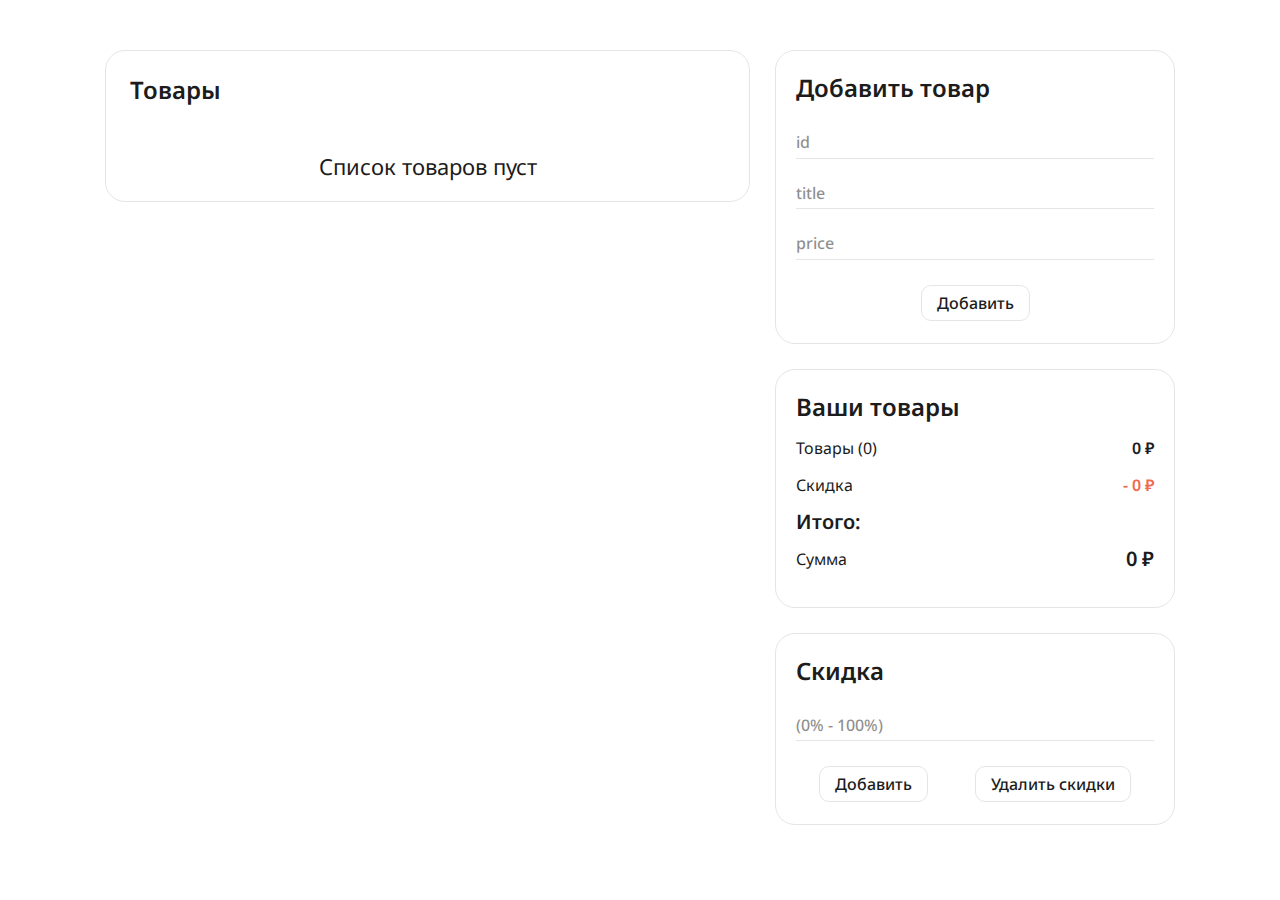
==== products/index.html @ 0fb4f844 "-" ====
<!DOCTYPE html>
<html lang="ru">

<head>
    <meta charset="UTF-8">
    <meta http-equiv="X-UA-Compatible" content="IE=edge">
    <meta name="viewport" content="width=device-width, initial-scale=1.0">
    <meta name="description" content="">
    <meta name="Keywords" content="">
    
    <link rel="stylesheet" href="../css/style.css">
    <title>Корзина</title>
</head>

<body>
    
    <main>
        <div class="container">
            <section class="products">
                <div class="products__main">
                    <div class="products__cart-block">
                        <div class="cart-block__header">
                            <h1 class="cart-block__title">Товары</h1>
                        </div>
                        <div class="cart-block__cart-items">
                            <ul class="cart-items__list"> </ul>
                        </div>
                        <p class="cart-block__message disable">
                            Список товаров пуст
                        </p>
                    </div>
                </div>
                <aside class="products__aside">
                    <div class="products__form-block">
                        <form class="form-product form">
                            <h1 class="form__title">Добавить товар</h1>
                            <div class="form__item">
                                <input class="form__item-input input-product" placeholder="id" id="input-id">
                                <label class="form__item-label">id</label>
                            </div>
                            <div class="form__item">
                                <input class="form__item-input input-product " placeholder="title" id="input-title">
                                <label class="form__item-label">title</label>
                            </div>
                            <div class="form__item">
                                <input class="form__item-input input-product" placeholder="price" id="input-price">
                                <label class="form__item-label">price</label>
                            </div>
                            <div class="form__error error-product"></div>

                            <div class="form__buttons">
                                <button class="form-product__add form__btn">Добавить</button>
                            </div>
                        </form>
                    </div>
                    <div class="products__precheck"> </div>
                    <div class="products__discount">
                        <form class="form-discount form">
                            <h1 class="form__title">Скидка</h1>
                            <div class="form__item">
                                <input class="form__item-input input-discount" placeholder="(0% - 100%)" id="input-discount">
                                <label class="form__item-label">(0% - 100%)</label>
                            </div>
                            <div class="form__error error-discount">
                                
                            </div>
                            <div class="form__buttons">
                                <button class="form-discount__add form__btn">Добавить</button>
                                <button class="form-discount__remove form__btn">Удалить скидки</button>
                            </div>
                            
                            
                        </form>
                    </div>
                </aside>
            </section>
        </div>
        
    </main>

    <script src="./js/main.js" type="module"></script>
</body>




</html>
---- css/style.css ----
@import url("https://fonts.googleapis.com/css2?family=Noto+Sans:wght@400;500;600;700&display=swap");
*, *::before, *::after {
  padding: 0;
  margin: 0;
  border: 0;
  -webkit-box-sizing: border-box;
          box-sizing: border-box;
}

a {
  text-decoration: none;
}

ul, ol, li {
  list-style: none;
}

img {
  vertical-align: top;
}

h1, h2, h3, h4, h5, h6 {
  font-size: inherit;
  font-weight: inherit;
}

html, body {
  height: 100%;
  line-height: 1;
  font-size: 25px;
  font-style: normal;
  overflow-x: hidden;
}

body {
  font-family: 'Noto Sans', sans-serif;
  font-style: normal;
  font-weight: 400;
  font-size: 16px;
  line-height: 22px;
  color: #1c1c1c;
}

.container {
  max-width: 1100px;
  margin: 0 auto;
  padding: 0 15px;
  padding-top: 50px;
}

.inner {
  display: -webkit-box;
  display: -ms-flexbox;
  display: flex;
}

h1 {
  font-size: 24px;
  line-height: 30px;
  font-weight: 600;
}

h2 {
  font-size: 20px;
  line-height: 22px;
  font-weight: 600;
}

h3 {
  font-size: 18px;
  line-height: 20px;
  font-weight: 500;
}

.disable {
  display: none;
}

.products {
  display: -webkit-box;
  display: -ms-flexbox;
  display: flex;
}

.products__main {
  -webkit-box-flex: 1;
      -ms-flex: 1 1 100%;
          flex: 1 1 100%;
  margin-right: 25px;
}

.products__aside {
  -webkit-box-flex: 0;
      -ms-flex: 0 0 auto;
          flex: 0 0 auto;
  width: 400px;
}

.products__cart-block, .products__form-block, .products__precheck, .products__discount {
  border: 1px solid #e2e6e9;
  border-radius: 20px;
  padding: 22px 20px;
  margin-bottom: 25px;
}

.products__cart-block {
  padding: 24px;
}

.cart-block__header {
  padding-bottom: 50px;
}

.cart-block__message {
  font-size: 22px;
  text-align: center;
}

.cart-item {
  padding: 20px 0;
  display: -webkit-box;
  display: -ms-flexbox;
  display: flex;
  gap: 25px;
  -webkit-box-pack: justify;
      -ms-flex-pack: justify;
          justify-content: space-between;
}

.cart-item__right {
  width: 40%;
  display: -webkit-box;
  display: -ms-flexbox;
  display: flex;
  -webkit-box-align: center;
      -ms-flex-align: center;
          align-items: center;
  -webkit-box-pack: justify;
      -ms-flex-pack: justify;
          justify-content: space-between;
}

.cart-item__id {
  font-size: 14px;
  color: rgba(28, 28, 28, 0.5);
}

.cart-item__price {
  position: relative;
}

.cart-item__old-price {
  position: absolute;
  top: -16px;
  right: 0;
  font-size: 14px;
}

.cart-item__old-price::after {
  content: "";
  display: block;
  width: 95%;
  height: 2px;
  position: absolute;
  top: 45%;
  -webkit-transform: rotate(-10deg);
          transform: rotate(-10deg);
  background-color: #f06a4d;
}

.cart-item__remove {
  width: 32px;
  height: 22px;
  padding: 0 5px;
  background-color: #fff;
}

.cart-item__remove:hover {
  cursor: pointer;
}

.cart-item__remove:hover path {
  fill: #f06a4d;
  -webkit-transition-duration: 0.4s;
          transition-duration: 0.4s;
}

.cart-item__remove svg {
  pointer-events: none;
}

.precheck__row {
  margin: 15px 0;
  display: -webkit-box;
  display: -ms-flexbox;
  display: flex;
  -webkit-box-pack: justify;
      -ms-flex-pack: justify;
          justify-content: space-between;
}

.precheck__price {
  font-weight: 600;
}

.precheck__discount {
  font-weight: 600;
  color: #f06a4d;
}

.form__title {
  padding-bottom: 5px;
}

.form__item {
  margin: 25px 0;
  position: relative;
}

.form__item-input {
  width: 100%;
  height: 25px;
  border-bottom: 1px solid #e2e6e9;
  outline: none;
}

.form__item-input::-webkit-input-placeholder {
  font-size: 0;
}

.form__item-input:-ms-input-placeholder {
  font-size: 0;
}

.form__item-input::-ms-input-placeholder {
  font-size: 0;
}

.form__item-input::placeholder {
  font-size: 0;
}

.form__item-input:focus ~ .form__item-label,
.form__item-input:not(:placeholder-shown) ~ .form__item-label {
  font-size: 12px;
  line-height: 14px;
  -webkit-transform: translateY(-12px);
          transform: translateY(-12px);
}

.form__item-input.input--error {
  border-bottom: 1px solid #f06a4d;
}

.form__item-label {
  font-weight: 500;
  font-size: 16px;
  line-height: 19px;
  color: rgba(28, 28, 28, 0.5);
  position: absolute;
  pointer-events: none;
  left: 0;
  -webkit-transition: color 200ms, -webkit-transform 200ms;
  transition: color 200ms, -webkit-transform 200ms;
  transition: transform 200ms, color 200ms;
  transition: transform 200ms, color 200ms, -webkit-transform 200ms;
}

.form__error {
  font-size: 12px;
  line-height: 14px;
  color: #f06a4d;
  text-align: center;
}

.form__buttons {
  display: -webkit-box;
  display: -ms-flexbox;
  display: flex;
  -ms-flex-pack: distribute;
      justify-content: space-around;
  margin-top: 25px;
}

.form__btn {
  padding: 6px 15px;
  background-color: #fff;
  border: 1px solid #e2e6e9;
  border-radius: 10px;
  font-family: 'Noto Sans', sans-serif;
  font-weight: 500;
  font-size: 16px;
  line-height: 22px;
  color: #1c1c1c;
}

.form__btn:hover {
  cursor: pointer;
  background-color: #e2e6e9;
  -webkit-transition-duration: 0.4s;
          transition-duration: 0.4s;
}

.container-main {
  position: absolute;
  top: 0;
  left: 0;
  width: 100%;
  height: 100%;
  display: -webkit-box;
  display: -ms-flexbox;
  display: flex;
}

.col {
  width: 50%;
}

.frame {
  margin-top: -25%;
  -webkit-transform: scale(0.5);
          transform: scale(0.5);
  width: 100%;
  height: 100%;
  display: block;
  border: 1px solid rgba(28, 28, 28, 0.5);
  border-radius: 20px;
}

.link {
  display: block;
  margin: auto;
  margin-top: -30%;
  max-width: 250px;
  padding: 5px 10px;
  color: #1c1c1c;
  font-weight: 600;
  text-align: center;
  text-decoration: none;
  border: 1px solid rgba(28, 28, 28, 0.5);
  border-radius: 10px;
}
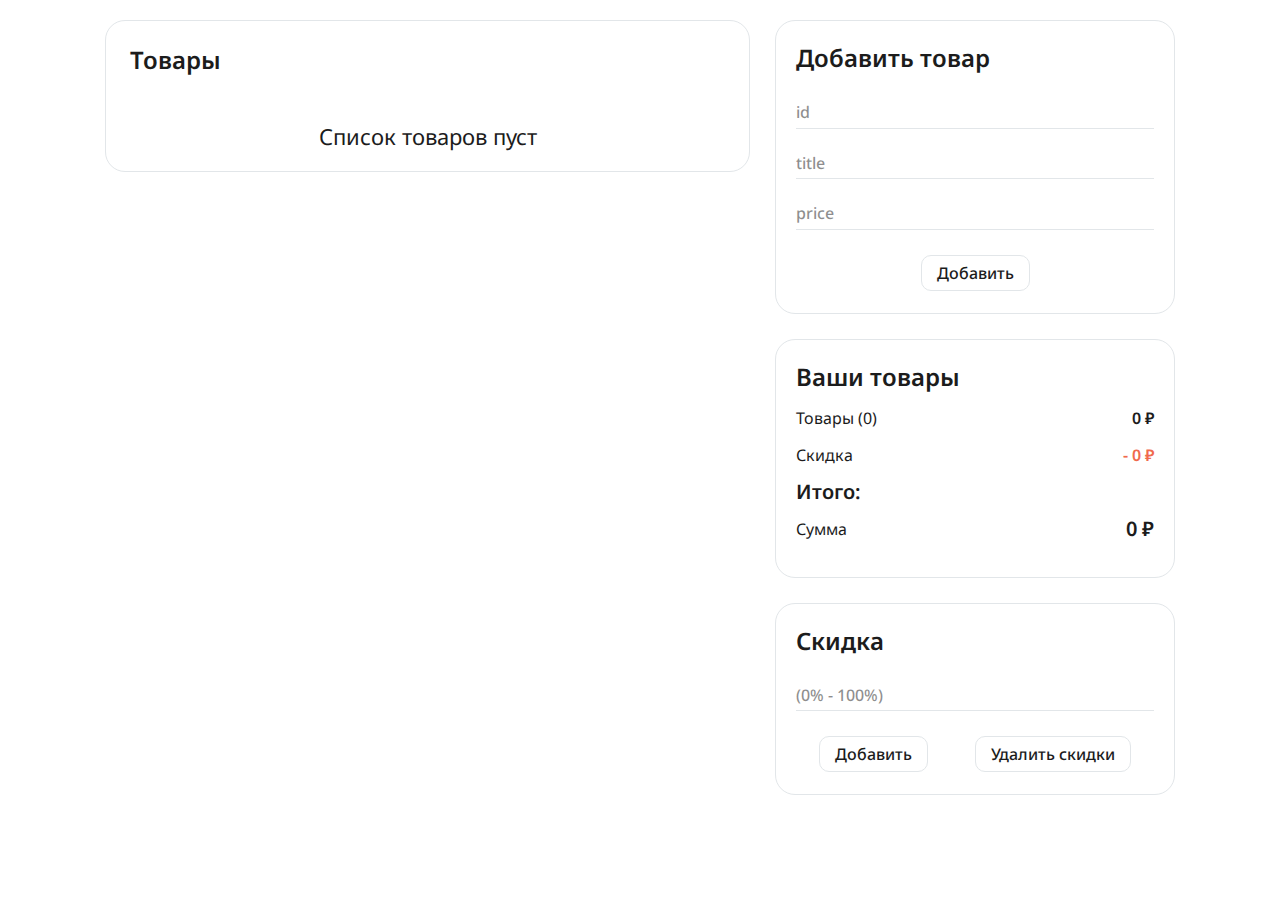
==== commit 5a355f71: "Чистка кода" ====
--- a/products/index.html
+++ b/products/index.html
@@ -68,8 +68,6 @@
                                 <button class="form-discount__add form__btn">Добавить</button>
                                 <button class="form-discount__remove form__btn">Удалить скидки</button>
                             </div>
-                            
-                            
                         </form>
                     </div>
                 </aside>
--- a/css/style.css
+++ b/css/style.css
@@ -45,7 +45,7 @@
   max-width: 1100px;
   margin: 0 auto;
   padding: 0 15px;
-  padding-top: 50px;
+  padding-top: 20px;
 }
 
 .inner {
@@ -301,6 +301,114 @@
           transition-duration: 0.4s;
 }
 
+.search__form {
+  width: 50%;
+  border: 1px solid rgba(28, 28, 28, 0.5);
+  border-radius: 10px;
+}
+
+.search__form-item {
+  margin-bottom: 0;
+  margin-top: 5px;
+  width: 300px;
+}
+
+.search__form-row {
+  display: -webkit-box;
+  display: -ms-flexbox;
+  display: flex;
+  -webkit-box-align: center;
+      -ms-flex-align: center;
+          align-items: center;
+  -ms-flex-pack: distribute;
+      justify-content: space-around;
+  padding: 5px 10px;
+}
+
+.search__result {
+  border-top: 1px solid rgba(28, 28, 28, 0.5);
+}
+
+.search__result-item {
+  padding: 5px 20px;
+  border-bottom: 1px solid #e2e6e9;
+  color: #1c1c1c;
+}
+
+.search__result-item:hover {
+  color: #fff;
+  background-color: rgba(28, 28, 28, 0.5);
+  -webkit-transition-duration: 0.4s;
+          transition-duration: 0.4s;
+  cursor: pointer;
+}
+
+.search__result-link {
+  color: inherit;
+}
+
+.search__result-language {
+  font-size: 12px;
+  line-height: 14px;
+}
+
+.form-search__add {
+  margin-top: -20px;
+}
+
+.error__mesage {
+  padding: 5px 20px;
+  text-align: center;
+}
+
+.result {
+  margin-top: 50px;
+  padding: 50px;
+  border: 1px solid rgba(28, 28, 28, 0.5);
+  border-radius: 10px;
+}
+
+.result__list {
+  padding-top: 10px;
+}
+
+.result__item {
+  padding: 20px;
+}
+
+.result__item:not(:last-child) {
+  border-bottom: 1px solid #e2e6e9;
+}
+
+.result__link {
+  color: #1c1c1c;
+  font-weight: 600;
+  color: #1c80cc;
+}
+
+.result__link:hover {
+  border-bottom: 1px solid #1c1c1c;
+  -webkit-transition-duration: 0.4s;
+          transition-duration: 0.4s;
+  cursor: pointer;
+}
+
+.result__description {
+  font-size: 14px;
+  line-height: 16px;
+  padding-top: 5px;
+}
+
+.result__language {
+  font-weight: 600;
+  padding-top: 5px;
+}
+
+.result__topics {
+  padding-top: 5px;
+  color: #f06a4d;
+}
+
 .container-main {
   position: absolute;
   top: 0;
@@ -327,12 +435,14 @@
   border-radius: 20px;
 }
 
-.link {
+.link-main {
   display: block;
   margin: auto;
   margin-top: -30%;
   max-width: 250px;
   padding: 5px 10px;
+  position: relative;
+  z-index: 100;
   color: #1c1c1c;
   font-weight: 600;
   text-align: center;
